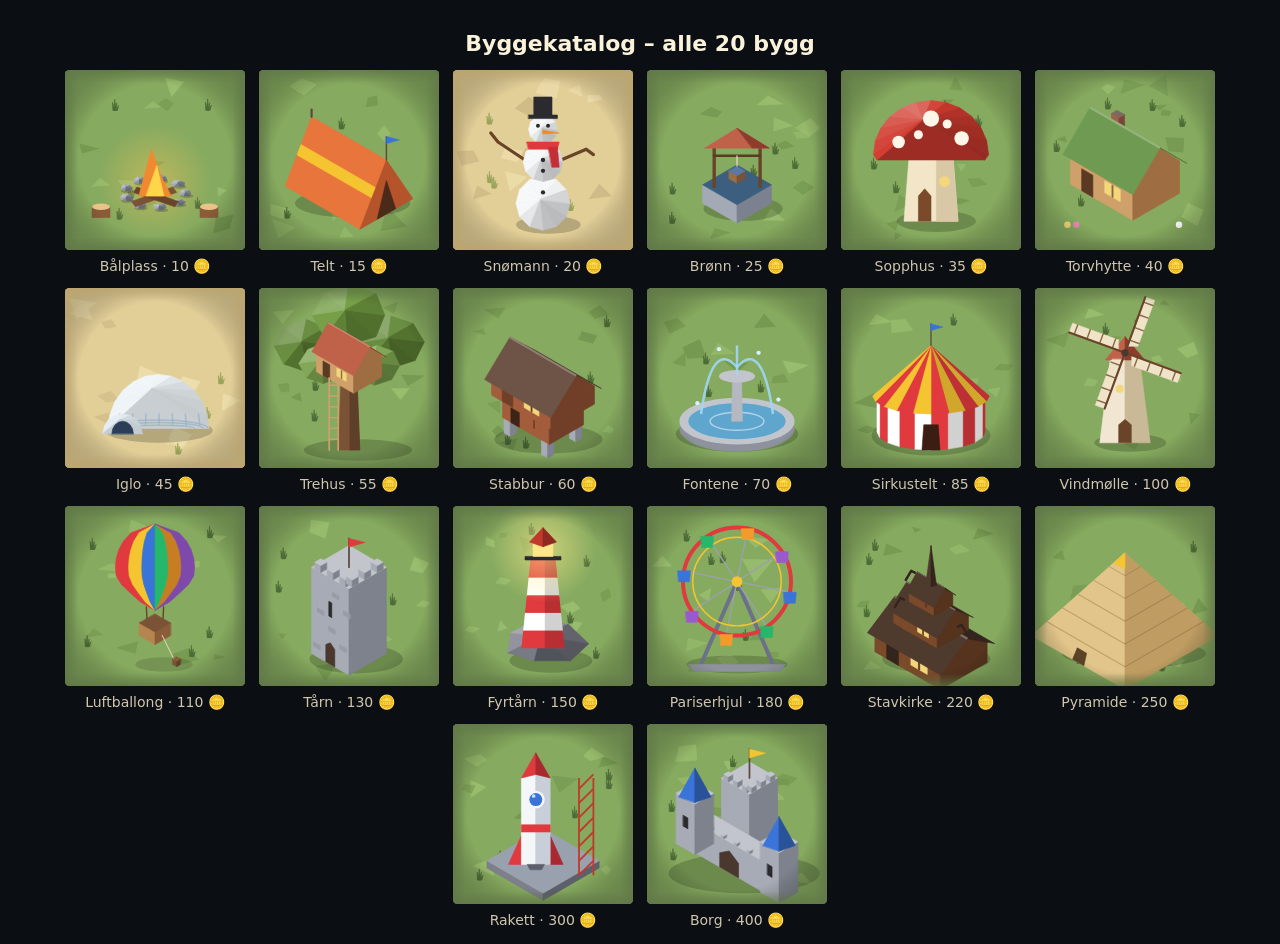
==== katalog.html @ ef1c142a "Skatteøya: telling, mattekister, skatter, butikk og 20 bygg - Tallene telles opp (1, 2, 3 …) når man" ====
<!doctype html>
<html lang="nb">
<head>
  <meta charset="utf-8">
  <meta name="viewport" content="width=device-width, initial-scale=1">
  <title>Skatteøya – byggekatalog</title>
  <style>
    body { margin: 0; background: #0b0f14; color: #faf2db; font-family: system-ui, sans-serif; padding: 16px; }
    h1 { font-size: 22px; text-align: center; }
    .galleri { display: flex; flex-wrap: wrap; gap: 14px; justify-content: center; }
    figure { margin: 0; text-align: center; }
    figcaption { font-size: 14px; color: #cfc6ad; margin-top: 4px; }
  </style>
</head>
<body>
  <h1>Byggekatalog – alle 20 bygg</h1>
  <div id="galleri" class="galleri"></div>
  <script type="module">
    import { BYGG } from './js/data/ting.js';
    import { PYNT } from './js/stil/pynt.js';
    import { tegnTomtKort } from './js/stil/ruter.js';
    import { lagTilfeldig } from './js/rng.js';
    const S = 180, dpr = devicePixelRatio || 1;
    for (const [k, b] of BYGG.entries()) {
      const c = document.createElement('canvas');
      c.width = c.height = S * dpr;
      c.style.width = c.style.height = `${S}px`;
      const ctx = c.getContext('2d');
      ctx.scale(dpr, dpr);
      tegnTomtKort(ctx, S, lagTilfeldig(k + 1), b.id === 'iglo' || b.id === 'snomann' ? 'strand' : 'eng', () => PYNT[b.id](ctx, S, lagTilfeldig(k + 7)));
      const f = document.createElement('figure');
      f.append(c);
      f.insertAdjacentHTML('beforeend', `<figcaption>${b.navn} · ${b.pris} 🪙</figcaption>`);
      document.getElementById('galleri').append(f);
    }
  </script>
</body>
</html>
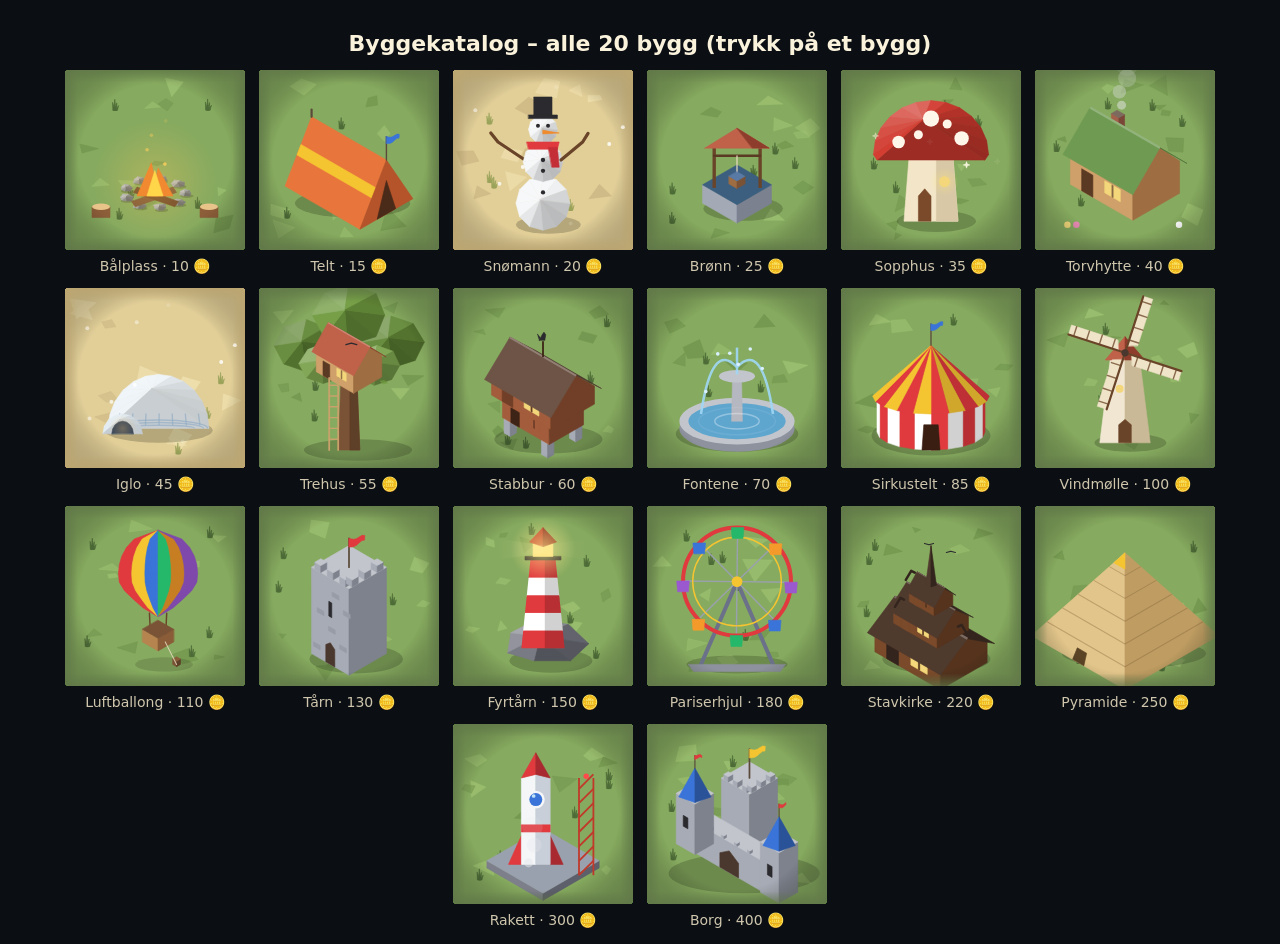
==== commit 4120dff0: "Levende bygg og dyr Byggene får en levende del som tegnes oppå kortet: flagg, bål, røyk, vindmølle, " ====
--- a/katalog.html
+++ b/katalog.html
@@ -13,26 +13,46 @@
   </style>
 </head>
 <body>
-  <h1>Byggekatalog – alle 20 bygg</h1>
+  <h1>Byggekatalog – alle 20 bygg (trykk på et bygg)</h1>
   <div id="galleri" class="galleri"></div>
   <script type="module">
+    // Alle byggene, levende: den faste delen tegnes én gang, det som beveger seg hele tiden.
     import { BYGG } from './js/data/ting.js';
-    import { PYNT } from './js/stil/pynt.js';
+    import { PYNT, LIV } from './js/stil/pynt.js';
     import { tegnTomtKort } from './js/stil/ruter.js';
     import { lagTilfeldig } from './js/rng.js';
     const S = 180, dpr = devicePixelRatio || 1;
-    for (const [k, b] of BYGG.entries()) {
+    const kort = BYGG.map((b, k) => {
+      const fast = document.createElement('canvas');
+      fast.width = fast.height = S * dpr;
+      const fctx = fast.getContext('2d');
+      fctx.scale(dpr, dpr);
+      tegnTomtKort(fctx, S, lagTilfeldig(k + 1), b.id === 'iglo' || b.id === 'snomann' ? 'strand' : 'eng', () => PYNT[b.id](fctx, S, lagTilfeldig(k + 7)));
       const c = document.createElement('canvas');
       c.width = c.height = S * dpr;
       c.style.width = c.style.height = `${S}px`;
-      const ctx = c.getContext('2d');
-      ctx.scale(dpr, dpr);
-      tegnTomtKort(ctx, S, lagTilfeldig(k + 1), b.id === 'iglo' || b.id === 'snomann' ? 'strand' : 'eng', () => PYNT[b.id](ctx, S, lagTilfeldig(k + 7)));
       const f = document.createElement('figure');
       f.append(c);
       f.insertAdjacentHTML('beforeend', `<figcaption>${b.navn} · ${b.pris} 🪙</figcaption>`);
       document.getElementById('galleri').append(f);
+      let fest = Infinity;
+      c.onclick = () => { fest = 0; };
+      return { b, fast, c, ctx: c.getContext('2d'), fest: () => fest, tikk: (dt) => { fest += dt; } };
+    });
+    let sist = performance.now();
+    function tegn(ms) {
+      const dt = (ms - sist) / 1000;
+      sist = ms;
+      for (const k of kort) {
+        k.tikk(dt);
+        k.ctx.setTransform(1, 0, 0, 1, 0, 0);
+        k.ctx.drawImage(k.fast, 0, 0);
+        k.ctx.setTransform(dpr, 0, 0, dpr, 0, 0);
+        LIV[k.b.id]?.(k.ctx, S, ms / 1000, k.fest());
+      }
+      requestAnimationFrame(tegn);
     }
+    requestAnimationFrame(tegn);
   </script>
 </body>
 </html>
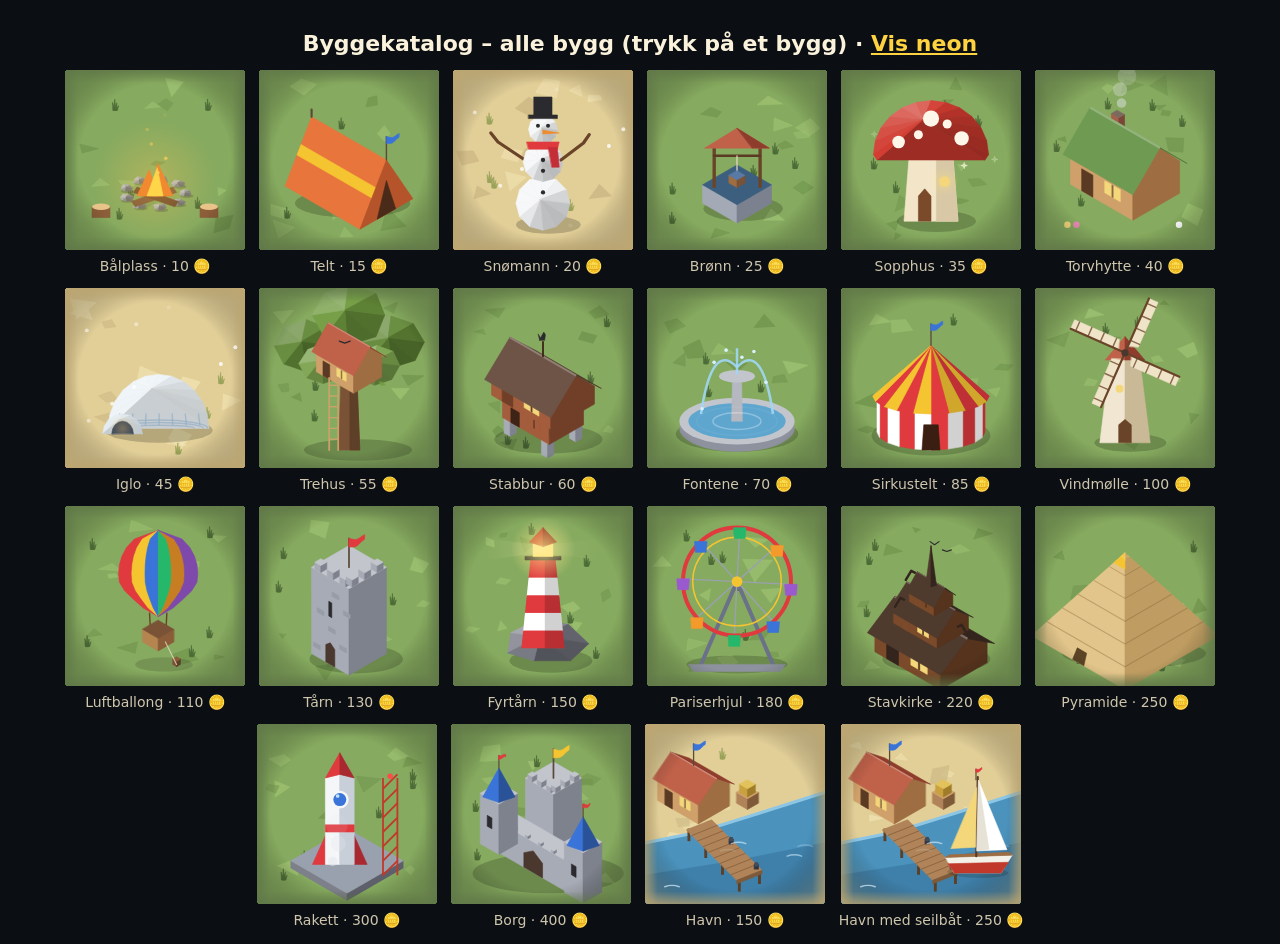
==== commit 7624e304: "Havn, seilbåt og Neonøya: seil videre når alle 20 byggene står Co-Authored-By: Claude Opus 5.5 <nore" ====
--- a/katalog.html
+++ b/katalog.html
@@ -10,24 +10,34 @@
     .galleri { display: flex; flex-wrap: wrap; gap: 14px; justify-content: center; }
     figure { margin: 0; text-align: center; }
     figcaption { font-size: 14px; color: #cfc6ad; margin-top: 4px; }
+    a { color: #ffd23f; }
+    body.neon { background: #07020f; }
+    body.neon figcaption { color: #7ff3ff; text-shadow: 0 0 6px #19e3ff; }
   </style>
 </head>
 <body>
-  <h1>Byggekatalog – alle 20 bygg (trykk på et bygg)</h1>
+  <h1>Byggekatalog – alle bygg (trykk på et bygg) · <a id="bytt" href="?neon">Vis neon</a></h1>
   <div id="galleri" class="galleri"></div>
   <script type="module">
     // Alle byggene, levende: den faste delen tegnes én gang, det som beveger seg hele tiden.
-    import { BYGG } from './js/data/ting.js';
+    import { BYGG, HAVN, BAAT } from './js/data/ting.js';
     import { PYNT, LIV } from './js/stil/pynt.js';
     import { tegnTomtKort } from './js/stil/ruter.js';
     import { lagTilfeldig } from './js/rng.js';
+    import { settNeon, neonKontekst, glod } from './js/stil/neon.js';
+    // ?neon viser byggene slik de ser ut på neonøya.
+    const neon = new URLSearchParams(location.search).has('neon');
+    settNeon(neon);
+    if (neon) document.body.classList.add('neon');
+    document.getElementById('bytt').href = neon ? '?' : '?neon';
+    document.getElementById('bytt').textContent = neon ? 'Vis vanlig' : 'Vis neon';
     const S = 180, dpr = devicePixelRatio || 1;
-    const kort = BYGG.map((b, k) => {
+    const kort = [...BYGG, HAVN, BAAT].map((b, k) => {
       const fast = document.createElement('canvas');
       fast.width = fast.height = S * dpr;
-      const fctx = fast.getContext('2d');
+      const fctx = neonKontekst(fast.getContext('2d'));
       fctx.scale(dpr, dpr);
-      tegnTomtKort(fctx, S, lagTilfeldig(k + 1), b.id === 'iglo' || b.id === 'snomann' ? 'strand' : 'eng', () => PYNT[b.id](fctx, S, lagTilfeldig(k + 7)));
+      tegnTomtKort(fctx, S, lagTilfeldig(k + 1), ['iglo', 'snomann', 'havn', 'havnbaat'].includes(b.id) ? 'strand' : 'eng', () => PYNT[b.id](fctx, S, lagTilfeldig(k + 7)));
       const c = document.createElement('canvas');
       c.width = c.height = S * dpr;
       c.style.width = c.style.height = `${S}px`;
@@ -37,7 +47,7 @@
       document.getElementById('galleri').append(f);
       let fest = Infinity;
       c.onclick = () => { fest = 0; };
-      return { b, fast, c, ctx: c.getContext('2d'), fest: () => fest, tikk: (dt) => { fest += dt; } };
+      return { b, fast, c, ctx: neonKontekst(c.getContext('2d')), fest: () => fest, tikk: (dt) => { fest += dt; } };
     });
     let sist = performance.now();
     function tegn(ms) {
@@ -49,6 +59,7 @@
         k.ctx.drawImage(k.fast, 0, 0);
         k.ctx.setTransform(dpr, 0, 0, dpr, 0, 0);
         LIV[k.b.id]?.(k.ctx, S, ms / 1000, k.fest());
+        glod(k.c);
       }
       requestAnimationFrame(tegn);
     }
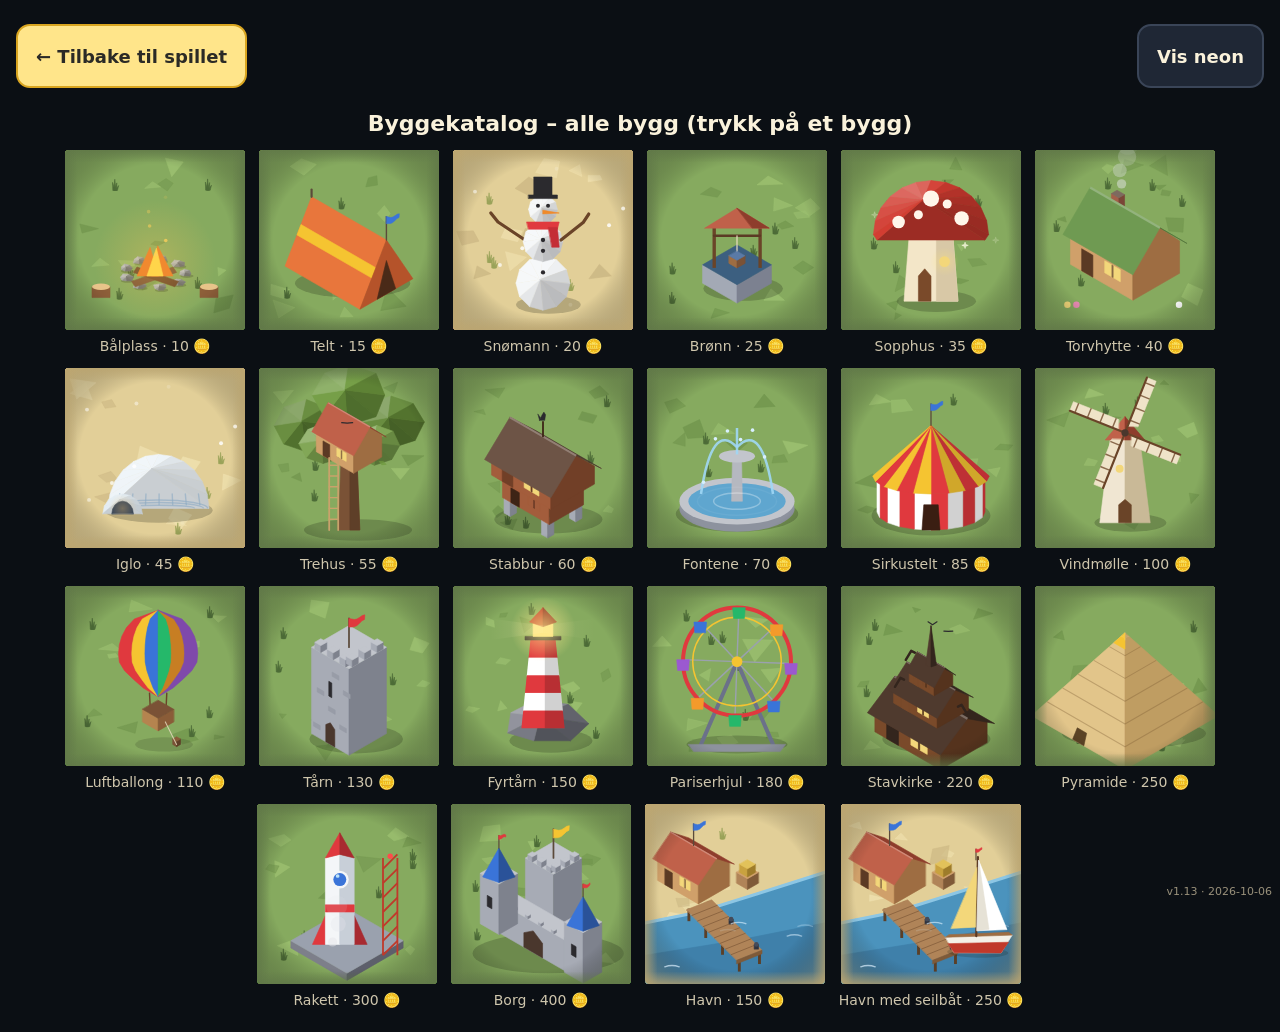
==== commit 33dfed61: "Versjonsmerke i alle vinduer, tilbakeknapp i byggekatalogen, fjern lenke til prøvearket Co-Authored-" ====
--- a/katalog.html
+++ b/katalog.html
@@ -11,12 +11,25 @@
     figure { margin: 0; text-align: center; }
     figcaption { font-size: 14px; color: #cfc6ad; margin-top: 4px; }
     a { color: #ffd23f; }
+    .topplinje { position: sticky; top: 0; z-index: 5; display: flex; justify-content: space-between; gap: 10px; padding: 8px 0; background: inherit; }
+    .tilbake, .bytt {
+      display: inline-flex; align-items: center; min-height: 48px; padding: 6px 18px; border-radius: 14px; font-size: 18px; font-weight: 700; text-decoration: none;
+    }
+    .tilbake { background: #ffe58a; color: #2b2a26; border: 2px solid #d9a520; }
+    .bytt { background: #1f2735; color: #faf2db; border: 2px solid #3a4558; }
+    body.neon .tilbake { background: #ff2bd6; color: #fff; border-color: #ff9cf0; box-shadow: 0 0 12px rgba(255, 43, 214, 0.6); }
+    .versjon { position: fixed; right: 8px; bottom: 2px; font-size: 11px; color: #9a917b; pointer-events: none; }
+    body { padding-bottom: 24px; }
     body.neon { background: #07020f; }
     body.neon figcaption { color: #7ff3ff; text-shadow: 0 0 6px #19e3ff; }
   </style>
 </head>
 <body>
-  <h1>Byggekatalog – alle bygg (trykk på et bygg) · <a id="bytt" href="?neon">Vis neon</a></h1>
+  <nav class="topplinje">
+    <a class="tilbake" href="index.html">← Tilbake til spillet</a>
+    <a id="bytt" class="bytt" href="?neon">Vis neon</a>
+  </nav>
+  <h1>Byggekatalog – alle bygg (trykk på et bygg)</h1>
   <div id="galleri" class="galleri"></div>
   <script type="module">
     // Alle byggene, levende: den faste delen tegnes én gang, det som beveger seg hele tiden.
@@ -25,6 +38,8 @@
     import { tegnTomtKort } from './js/stil/ruter.js';
     import { lagTilfeldig } from './js/rng.js';
     import { settNeon, neonKontekst, glod } from './js/stil/neon.js';
+    import { visVersjon } from './js/versjon.js';
+    visVersjon();
     // ?neon viser byggene slik de ser ut på neonøya.
     const neon = new URLSearchParams(location.search).has('neon');
     settNeon(neon);
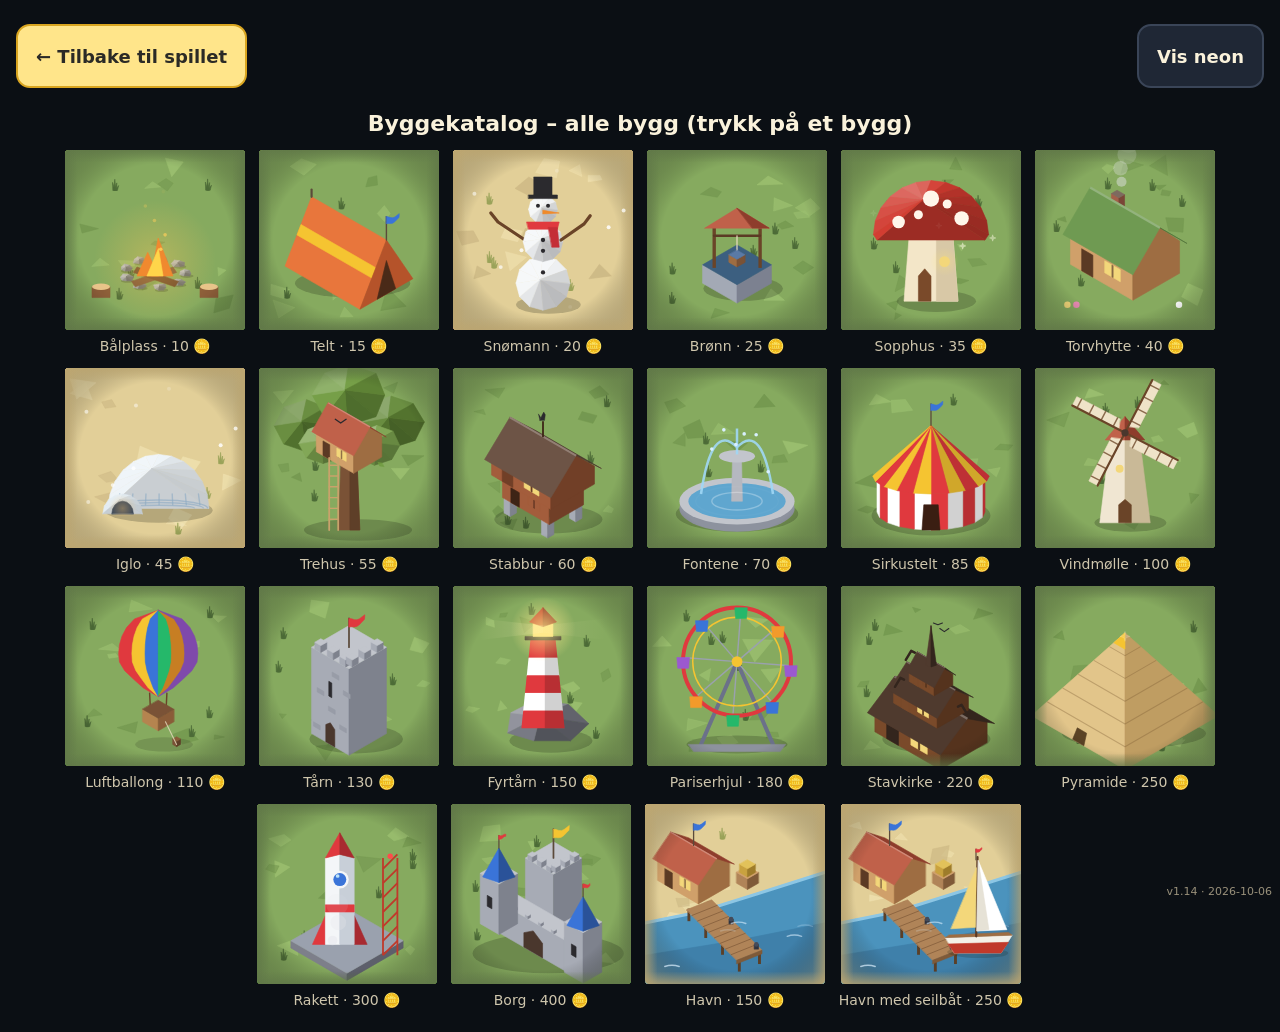
==== commit 8ea48f9c: "Applogo: øy med palme og åpen skattekiste (ikoner, favicon, manifest, logo på startsiden) Co-Authore" ====
--- a/katalog.html
+++ b/katalog.html
@@ -4,6 +4,9 @@
   <meta charset="utf-8">
   <meta name="viewport" content="width=device-width, initial-scale=1">
   <title>Skatteøya – byggekatalog</title>
+  <link rel="icon" type="image/png" sizes="64x64" href="ikon/favicon-64.png">
+  <link rel="icon" type="image/png" sizes="32x32" href="ikon/favicon-32.png">
+  <link rel="apple-touch-icon" href="ikon/ikon-180.png">
   <style>
     body { margin: 0; background: #0b0f14; color: #faf2db; font-family: system-ui, sans-serif; padding: 16px; }
     h1 { font-size: 22px; text-align: center; }
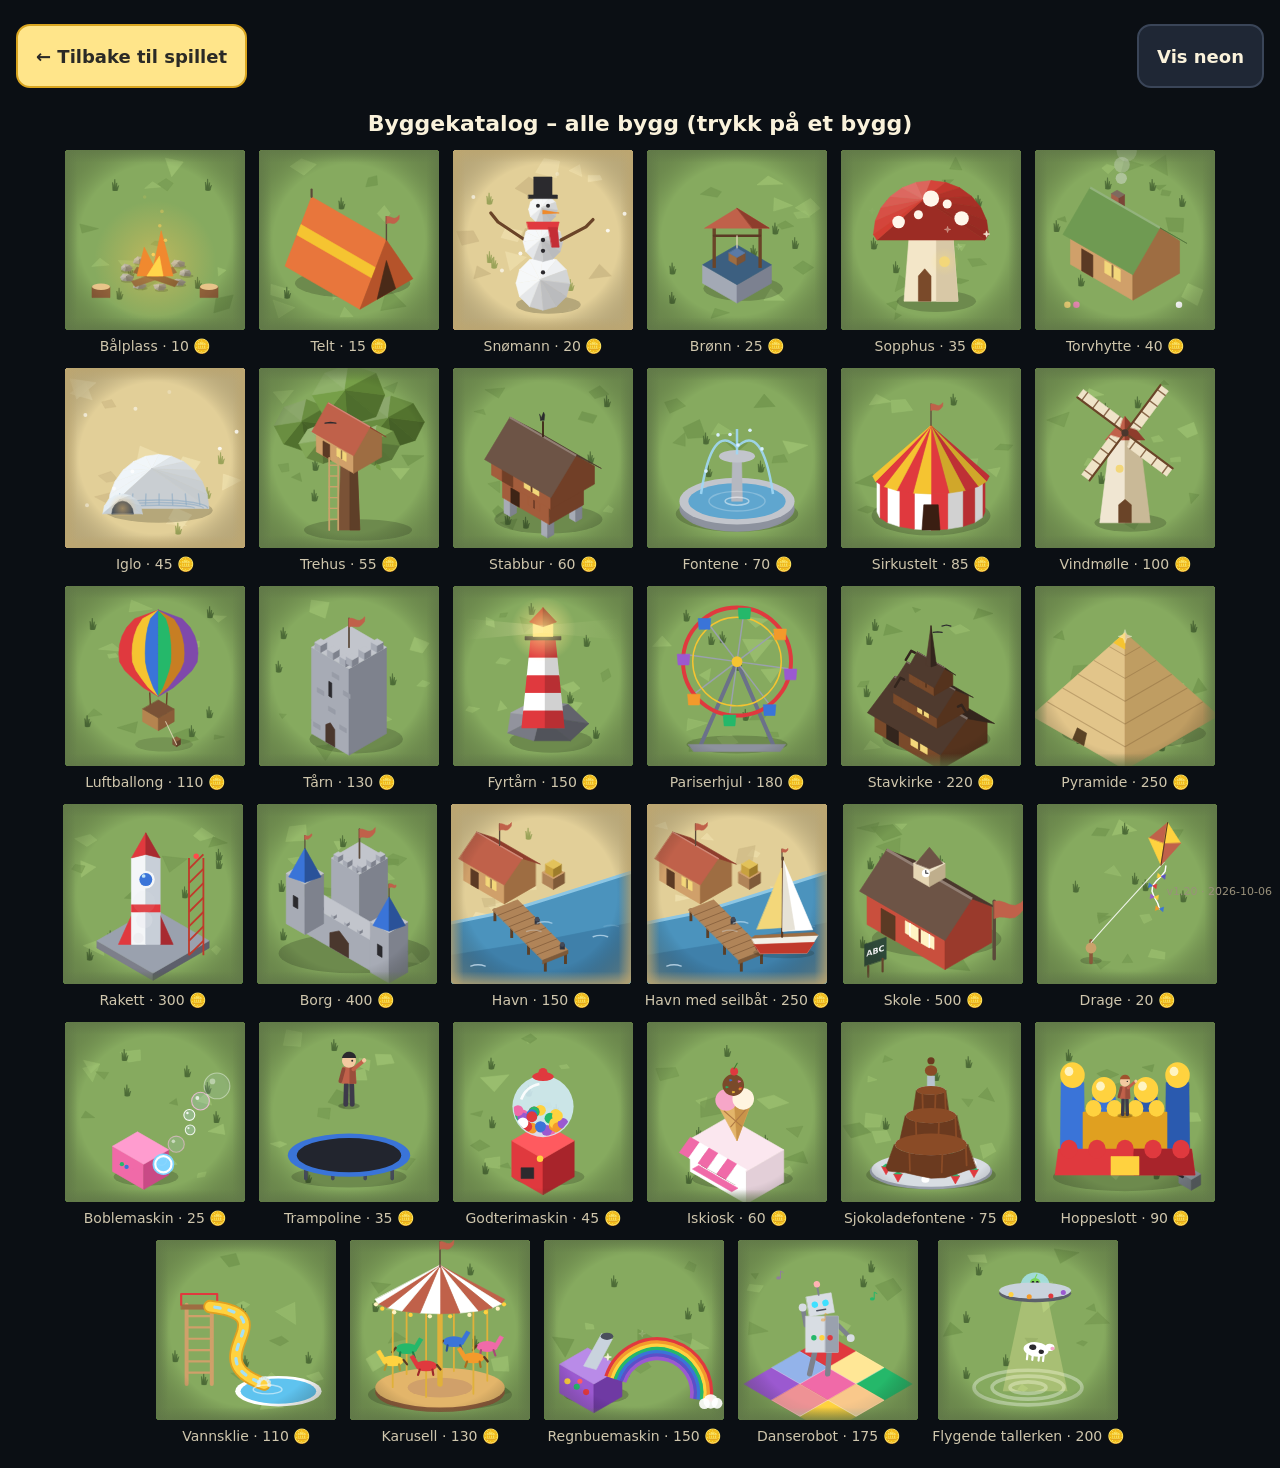
==== commit a1ce08ac: "Skole med Theo som finner på 12 morsomme oppfinnelser (én hver sjette dag) Co-Authored-By: Claude Op" ====
--- a/katalog.html
+++ b/katalog.html
@@ -36,7 +36,7 @@
   <div id="galleri" class="galleri"></div>
   <script type="module">
     // Alle byggene, levende: den faste delen tegnes én gang, det som beveger seg hele tiden.
-    import { BYGG, HAVN, BAAT } from './js/data/ting.js';
+    import { BYGG, HAVN, BAAT, SKOLE, OPPFINNELSER } from './js/data/ting.js';
     import { PYNT, LIV } from './js/stil/pynt.js';
     import { tegnTomtKort } from './js/stil/ruter.js';
     import { lagTilfeldig } from './js/rng.js';
@@ -50,7 +50,7 @@
     document.getElementById('bytt').href = neon ? '?' : '?neon';
     document.getElementById('bytt').textContent = neon ? 'Vis vanlig' : 'Vis neon';
     const S = 180, dpr = devicePixelRatio || 1;
-    const kort = [...BYGG, HAVN, BAAT].map((b, k) => {
+    const kort = [...BYGG, HAVN, BAAT, SKOLE, ...OPPFINNELSER].map((b, k) => {
       const fast = document.createElement('canvas');
       fast.width = fast.height = S * dpr;
       const fctx = neonKontekst(fast.getContext('2d'));
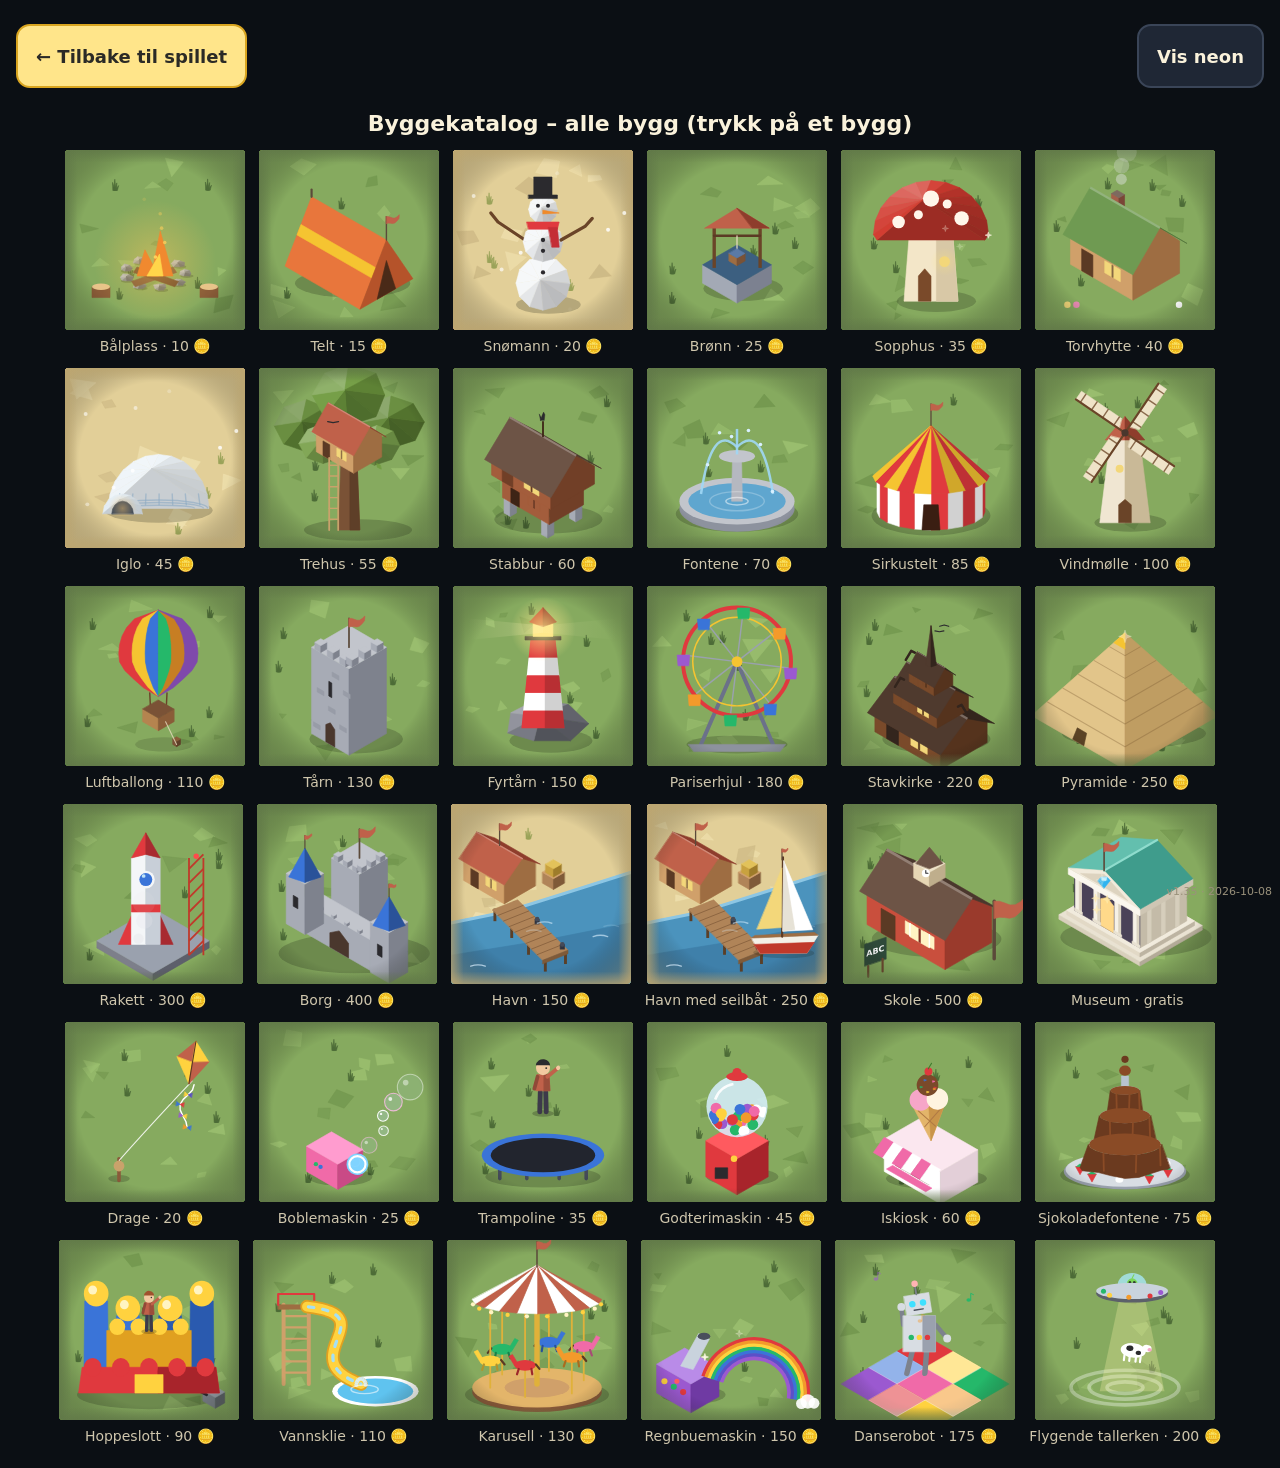
==== commit e5483a8e: "Museum: skattene man selger, stilles ut i glassmontre Nytt gratis bygg (ett per øy). Det man selger " ====
--- a/katalog.html
+++ b/katalog.html
@@ -36,7 +36,7 @@
   <div id="galleri" class="galleri"></div>
   <script type="module">
     // Alle byggene, levende: den faste delen tegnes én gang, det som beveger seg hele tiden.
-    import { BYGG, HAVN, BAAT, SKOLE, OPPFINNELSER } from './js/data/ting.js';
+    import { BYGG, HAVN, BAAT, SKOLE, MUSEUM, OPPFINNELSER } from './js/data/ting.js';
     import { PYNT, LIV } from './js/stil/pynt.js';
     import { tegnTomtKort } from './js/stil/ruter.js';
     import { lagTilfeldig } from './js/rng.js';
@@ -50,7 +50,7 @@
     document.getElementById('bytt').href = neon ? '?' : '?neon';
     document.getElementById('bytt').textContent = neon ? 'Vis vanlig' : 'Vis neon';
     const S = 180, dpr = devicePixelRatio || 1;
-    const kort = [...BYGG, HAVN, BAAT, SKOLE, ...OPPFINNELSER].map((b, k) => {
+    const kort = [...BYGG, HAVN, BAAT, SKOLE, MUSEUM, ...OPPFINNELSER].map((b, k) => {
       const fast = document.createElement('canvas');
       fast.width = fast.height = S * dpr;
       const fctx = neonKontekst(fast.getContext('2d'));
@@ -61,7 +61,7 @@
       c.style.width = c.style.height = `${S}px`;
       const f = document.createElement('figure');
       f.append(c);
-      f.insertAdjacentHTML('beforeend', `<figcaption>${b.navn} · ${b.pris} 🪙</figcaption>`);
+      f.insertAdjacentHTML('beforeend', `<figcaption>${b.navn} · ${b.pris ? `${b.pris} 🪙` : 'gratis'}</figcaption>`);
       document.getElementById('galleri').append(f);
       let fest = Infinity;
       c.onclick = () => { fest = 0; };
